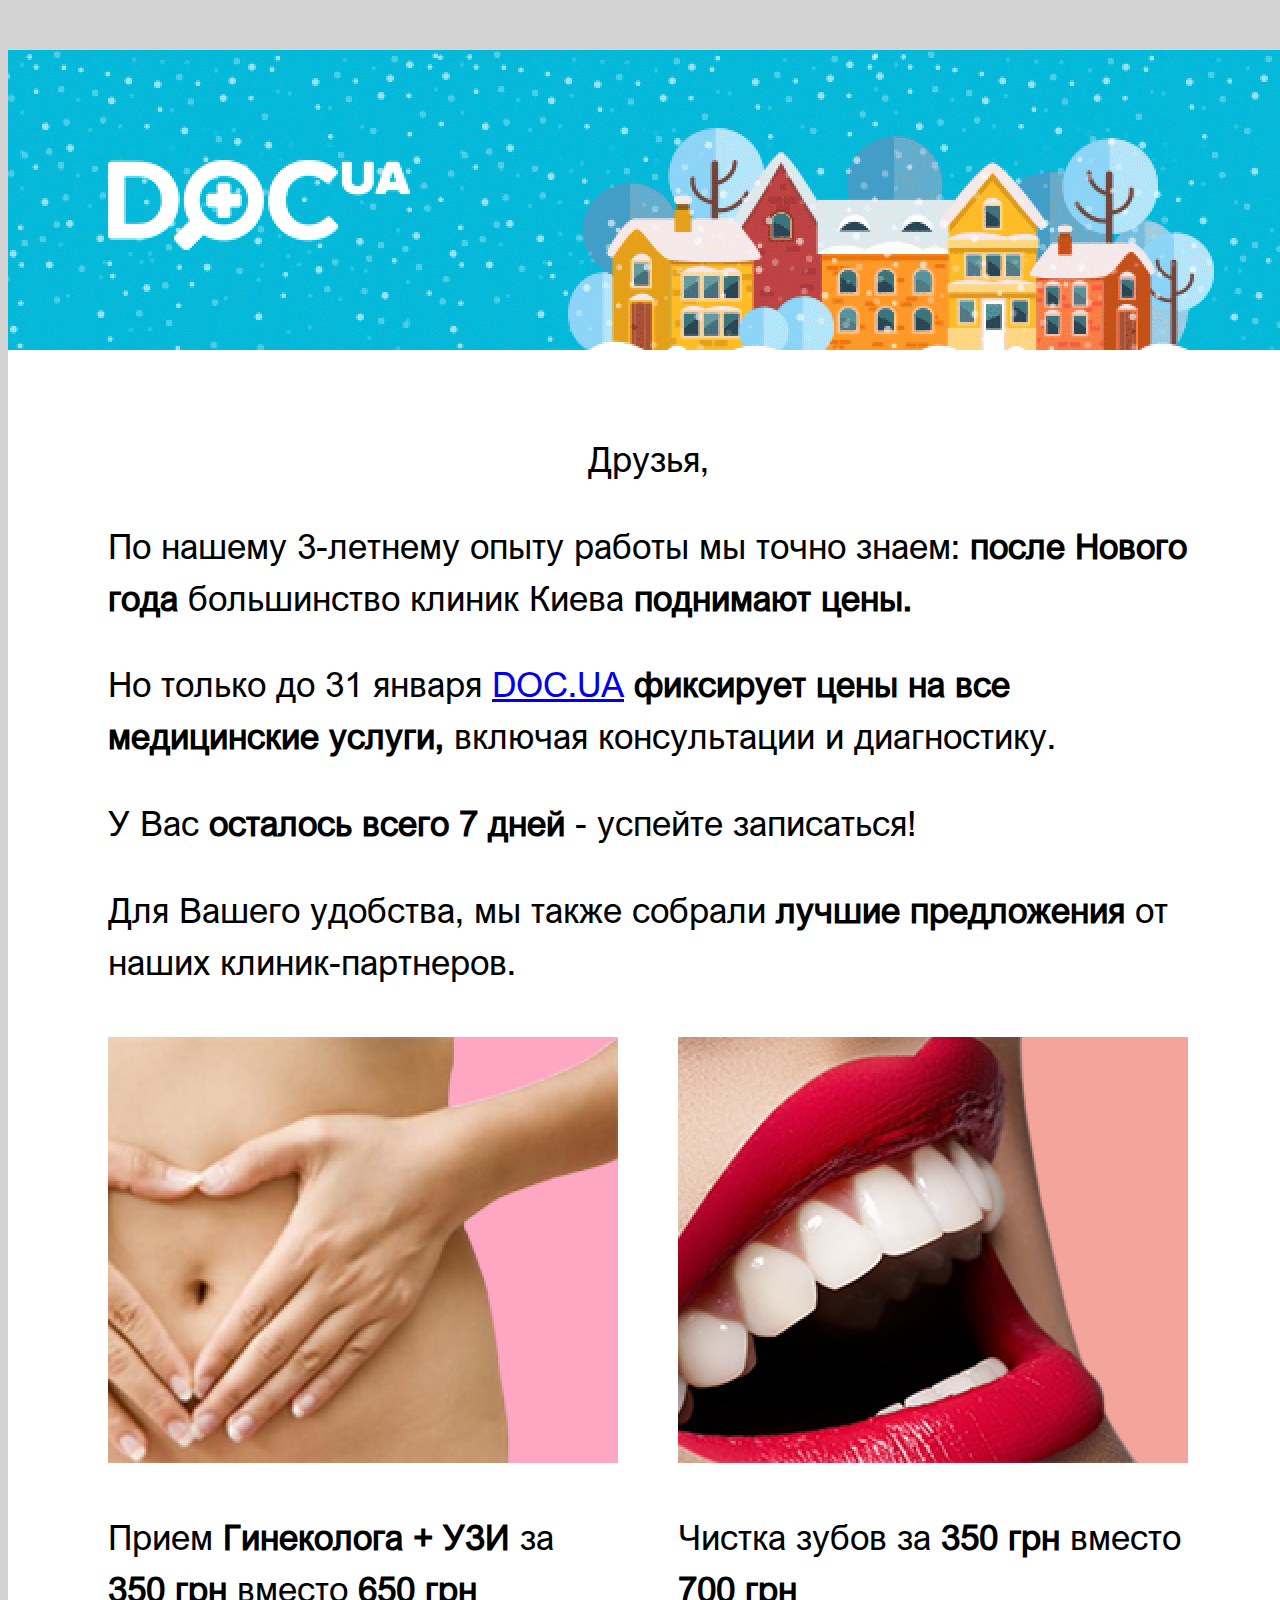
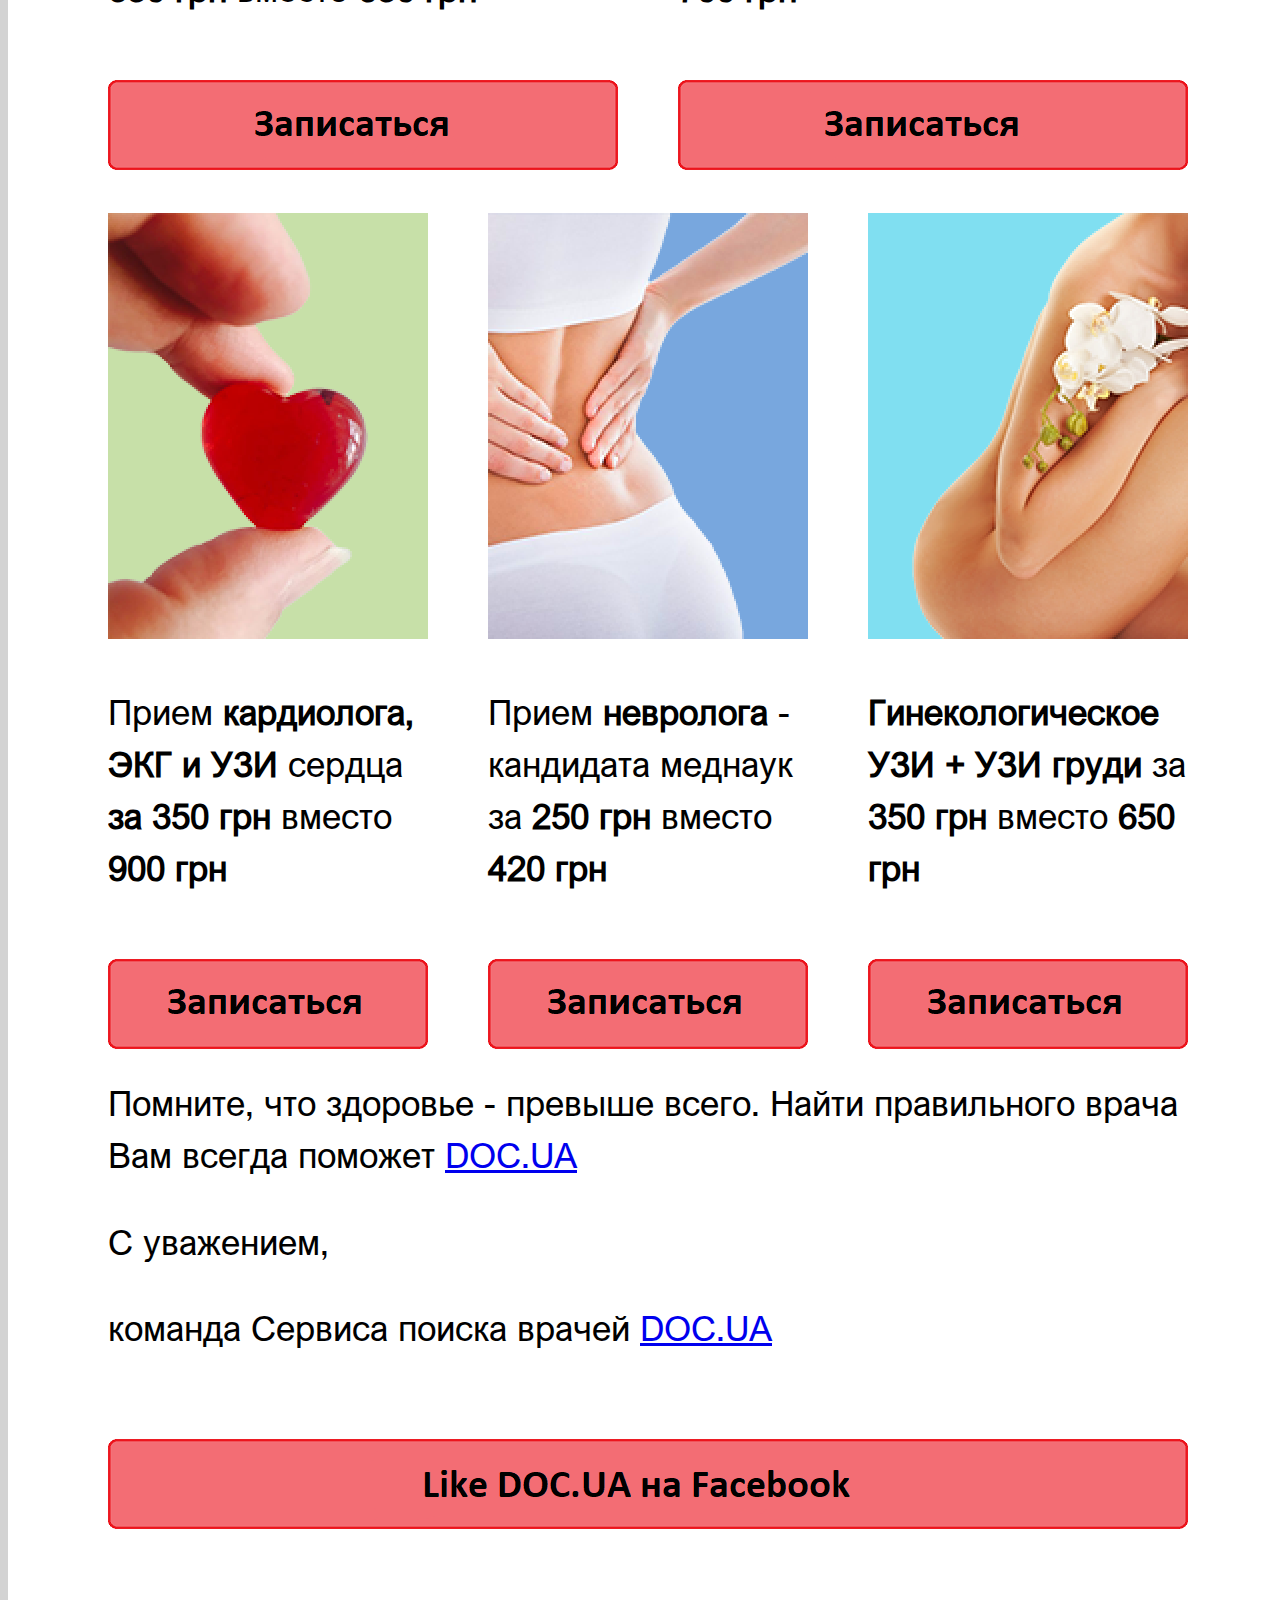
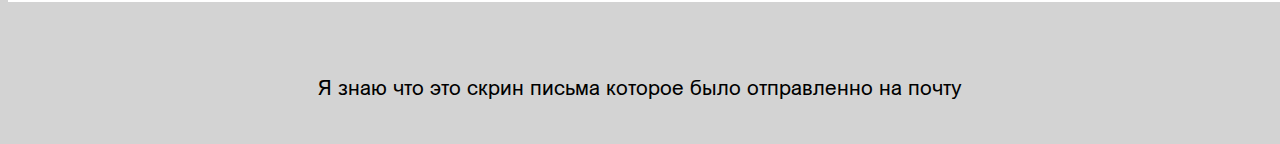
==== Zadanie_4/index.html @ 4b6181fd "added task 4" ====
<!DOCTYPE html>
<html>
	<head>
		<title>ZADANIE_2_tripl_column</title>
		<link rel="stylesheet" type="text/css" href ="css/style.css">
	</head>
	<body>
		<div class="parent">
			<img src="img/header_bg.gif">
			<div class="parent2">
				<div class="row1">
					<span>Друзья,</span>

					<p>По нашему 3-летнему опыту работы мы точно знаем: <strong> после Нового года</strong> большинство клиник Киева <strong>поднимают цены.</strong></p>

					<p>Но только до 31 января <a href="https://doc.ua/" target="_blank">DOC.UA</a> <strong>фиксирует цены на все медицинские услуги,</strong> включая консультации и диагностику.</p>

					<p>У Вас <strong>осталось всего 7 дней</strong> - успейте записаться!</p>

					<p>Для Вашего удобства, мы также собрали <strong>лучшие предложения</strong> от наших клиник-партнеров.</p>
				</div>
				<div>
					<div class="row2">
						<img src="img/i1.png">
						<p>Прием <strong>Гинеколога + УЗИ</strong> за <strong>350 грн</strong> вместо <strong>650 грн</strong></p>
					</div>
					<div class="row2" id="float_right">
						<img src="img/i2.png">
						<p>Чистка зубов за <strong>350 грн</strong> вместо <strong>700 грн</strong></p>				
					</div>
				</div>
				<div>
					<div class="row2">
						<img src="img/button.png">
					</div>
					<div class="row2" id="float_right">
						<img src="img/button.png">					
					</div>
				</div>
				<div>
					<div class="row3">
						<img src="img/i3.png">
						<p>Прием <strong>кардиолога, ЭКГ и УЗИ</strong> сердца <strong>за 350 грн</strong> вместо <strong>900 грн</strong></p>
					</div>
					<div class="row3" id="margin">
						<img src="img/i4.png">
						<p>Прием <strong>невролога</strong> - кандидата меднаук за <strong>250 грн</strong> вместо <strong>420 грн</strong></p>
					</div>
					<div class="row3" id="float_right">
						<img src="img/i5.png">
						<p><strong>Гинекологическое УЗИ + УЗИ груди</strong> за <strong>350 грн</strong> вместо <strong>650 грн</strong></p>
					</div>
				</div>
				<div>
					<div class="row3">
						<img src="img/button_small.png">
					</div>
					<div class="row3" id="margin">
						<img src="img/button_small.png">					
					</div>
					<div class="row3" id="float_right">
						<img src="img/button_small.png">					
					</div>
				</div>
				<div>
					<p>Помните, что здоровье - превыше всего. Найти правильного врача Вам всегда поможет <a href="https://doc.ua/" target="_blank">DOC.UA</a></p>
					<p>С уважением,</p>
					<p>команда Сервиса поиска врачей <a href="https://doc.ua/" target="_blank">DOC.UA</a></p>
				</div>
				<div>
					<img id="button_large_down" src="img/button_large.png">
				</div>
			</div>
		</div>
		<p id="footer_text">Я знаю что это скрин письма которое было отправленно на почту</p>
	</body>
</html>
---- Zadanie_4/css/style.css ----
@font-face {
    font-family: arial-nova;
    src: url(../font/ArialNova.ttf);
}

body {
	margin-top: 50px;
	background: #D3D3D3;
	text-align: center;
	font-family: arial-nova;
	font-size: 26pt;
	line-height: 1.5;
}

span {
	text-align: center;
}

p {
	text-align: left;
}
.parent {
	width: 1280px;
	min-height: 20px;
	background: white;
	margin: auto;
	overflow:hidden;
}

.parent2 {
	width: 1080px;
	min-height: 20px;
	overflow:auto;
	margin: auto;
	overflow:inherit;
}

.row1 {
	margin-top: 70px;
}

.row2 {
	width: 510px;
	margin: auto;
	float: left;
	margin-top: 15px;
	margin-bottom: 15px;
}
#float_right {
	float: right;
}

.row3 {
	width: 320px;
	margin: auto;
	float: left;
	margin-top: 15px;
	margin-bottom: 15px;
}

#margin {
	margin-left: 60px;
}

#button_large_down {
	margin-top: 50px;
	margin-bottom: 60px;
}

#footer_text {
	font-size: 16pt;
	text-align: center;
	margin-top: 70px;
	margin-bottom: 40px;
}
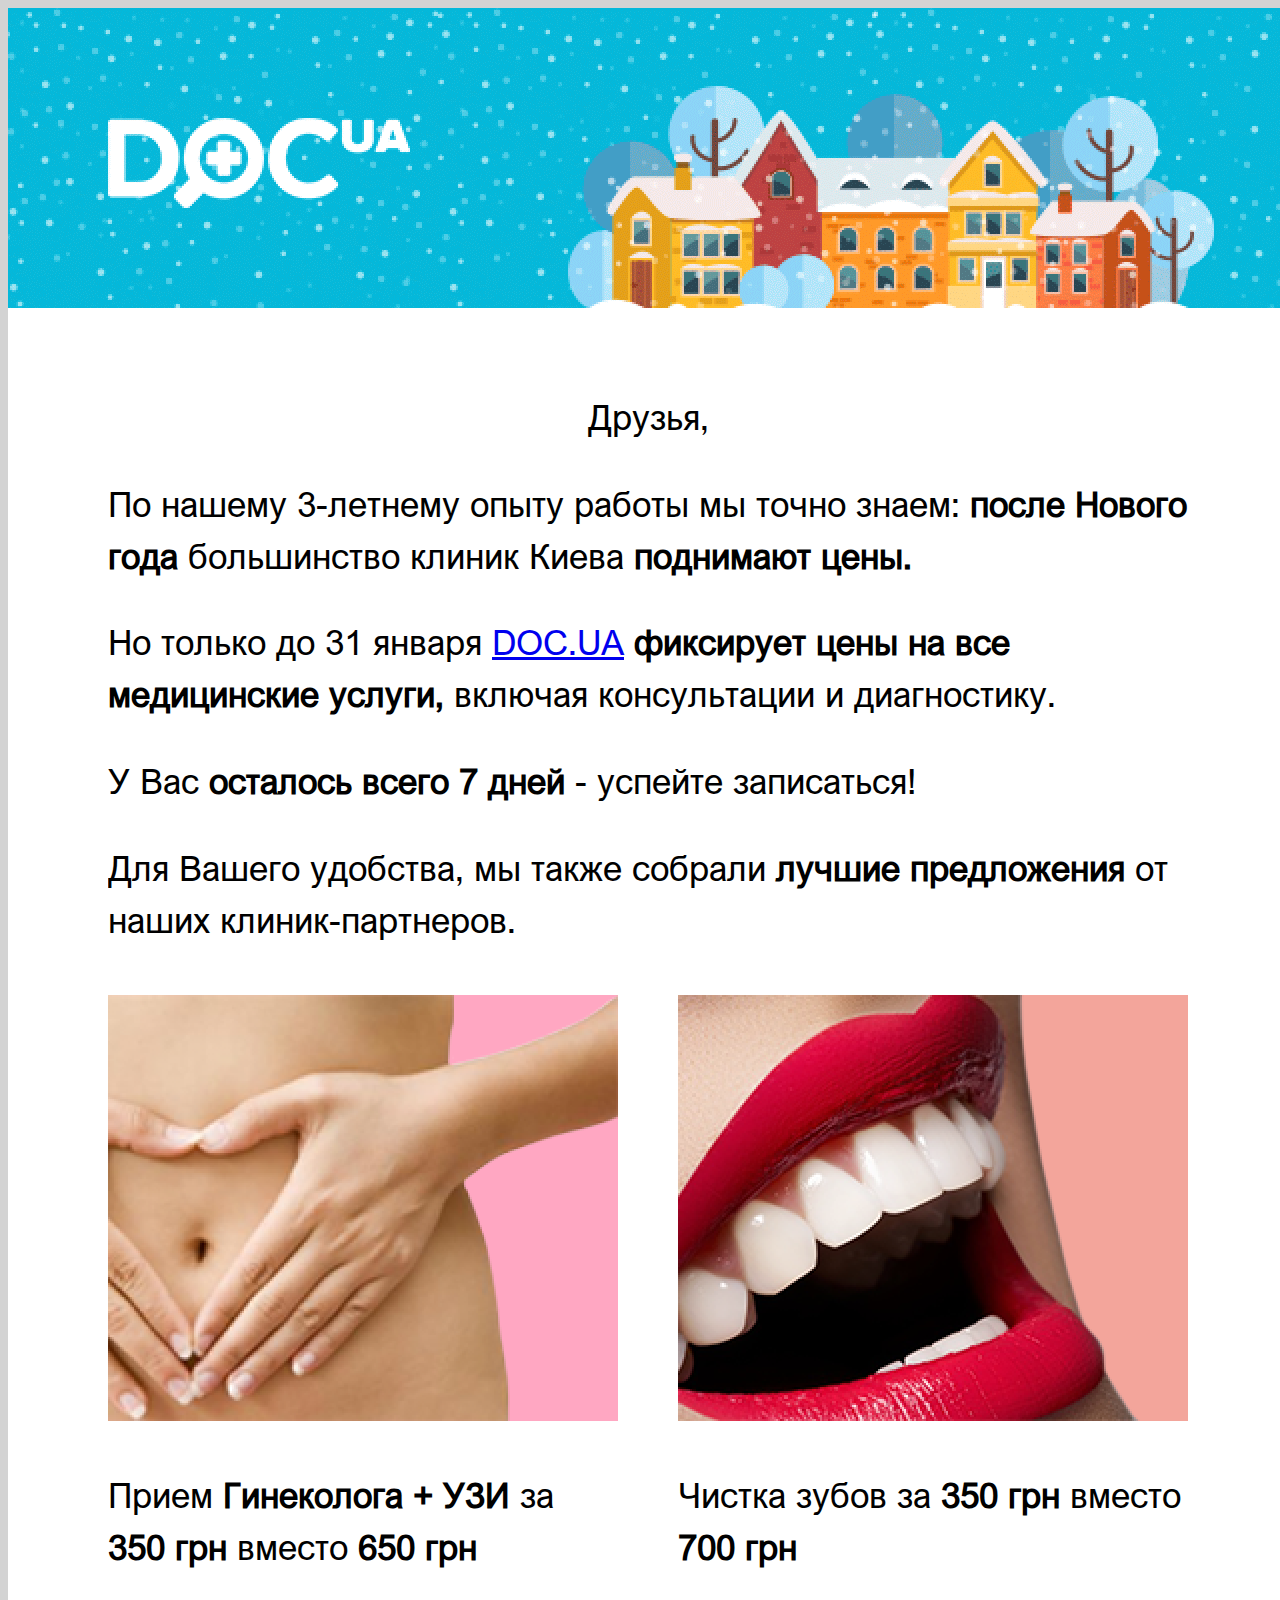
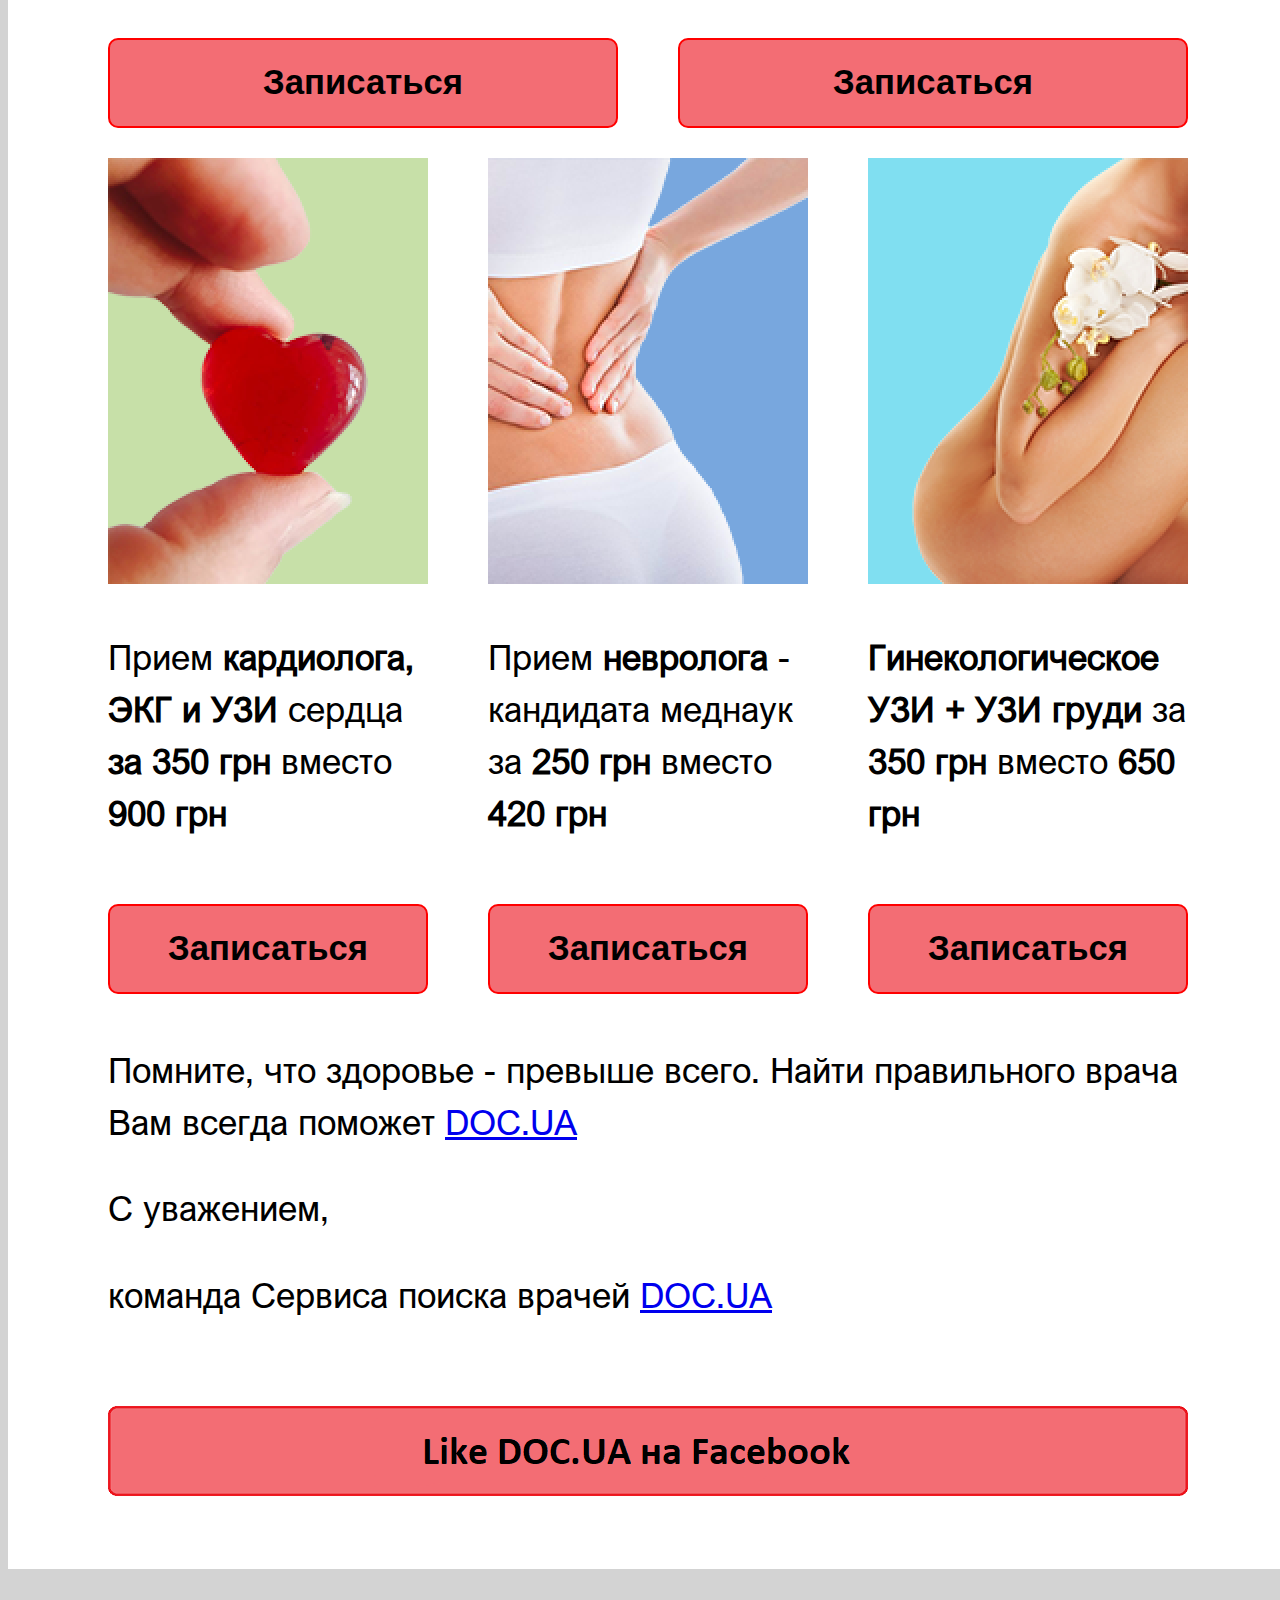
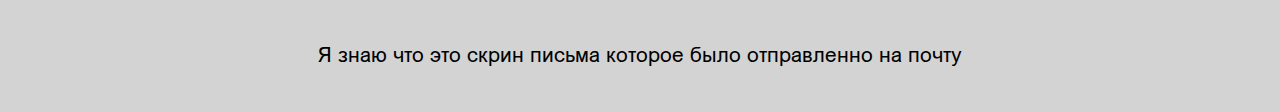
==== commit 94add1b7: "fixed bugs" ====
--- a/Zadanie_4/index.html
+++ b/Zadanie_4/index.html
@@ -1,7 +1,7 @@
 <!DOCTYPE html>
 <html>
 	<head>
-		<title>ZADANIE_2_tripl_column</title>
+		<title>ZADANIE_4_body</title>
 		<link rel="stylesheet" type="text/css" href ="css/style.css">
 	</head>
 	<body>
@@ -19,7 +19,7 @@
 
 					<p>Для Вашего удобства, мы также собрали <strong>лучшие предложения</strong> от наших клиник-партнеров.</p>
 				</div>
-				<div>
+				<div id="overflow">
 					<div class="row2">
 						<img src="img/i1.png">
 						<p>Прием <strong>Гинеколога + УЗИ</strong> за <strong>350 грн</strong> вместо <strong>650 грн</strong></p>
@@ -29,15 +29,15 @@
 						<p>Чистка зубов за <strong>350 грн</strong> вместо <strong>700 грн</strong></p>				
 					</div>
 				</div>
-				<div>
+				<div id="overflow">
 					<div class="row2">
-						<img src="img/button.png">
+						<a href="" target="_blank"><button>Записаться</button></a>
 					</div>
 					<div class="row2" id="float_right">
-						<img src="img/button.png">					
+						<a href="" target="_blank"><button>Записаться</button></a>					
 					</div>
 				</div>
-				<div>
+				<div id="overflow">
 					<div class="row3">
 						<img src="img/i3.png">
 						<p>Прием <strong>кардиолога, ЭКГ и УЗИ</strong> сердца <strong>за 350 грн</strong> вместо <strong>900 грн</strong></p>
@@ -51,15 +51,15 @@
 						<p><strong>Гинекологическое УЗИ + УЗИ груди</strong> за <strong>350 грн</strong> вместо <strong>650 грн</strong></p>
 					</div>
 				</div>
-				<div>
+				<div id="overflow">
 					<div class="row3">
-						<img src="img/button_small.png">
+						<a href="" target="_blank"><button>Записаться</button></a>
 					</div>
 					<div class="row3" id="margin">
-						<img src="img/button_small.png">					
+						<a href="" target="_blank"><button>Записаться</button></a>					
 					</div>
 					<div class="row3" id="float_right">
-						<img src="img/button_small.png">					
+						<a href="" target="_blank"><button>Записаться</button></a>					
 					</div>
 				</div>
 				<div>
--- a/Zadanie_4/css/style.css
+++ b/Zadanie_4/css/style.css
@@ -4,7 +4,6 @@
 }
 
 body {
-	margin-top: 50px;
 	background: #D3D3D3;
 	text-align: center;
 	font-family: arial-nova;
@@ -35,6 +34,10 @@
 	overflow:inherit;
 }
 
+#overflow {
+	overflow: hidden;
+}
+
 .row1 {
 	margin-top: 70px;
 }
@@ -46,6 +49,19 @@
 	margin-top: 15px;
 	margin-bottom: 15px;
 }
+
+
+button {
+	width: 100%;
+	height: 90px;
+	font-size: 26pt;
+	font-weight: bold;
+	border: 2px solid red;
+	background: #F36D74;
+	border-radius: 10px;
+	outline: none;
+}
+
 #float_right {
 	float: right;
 }
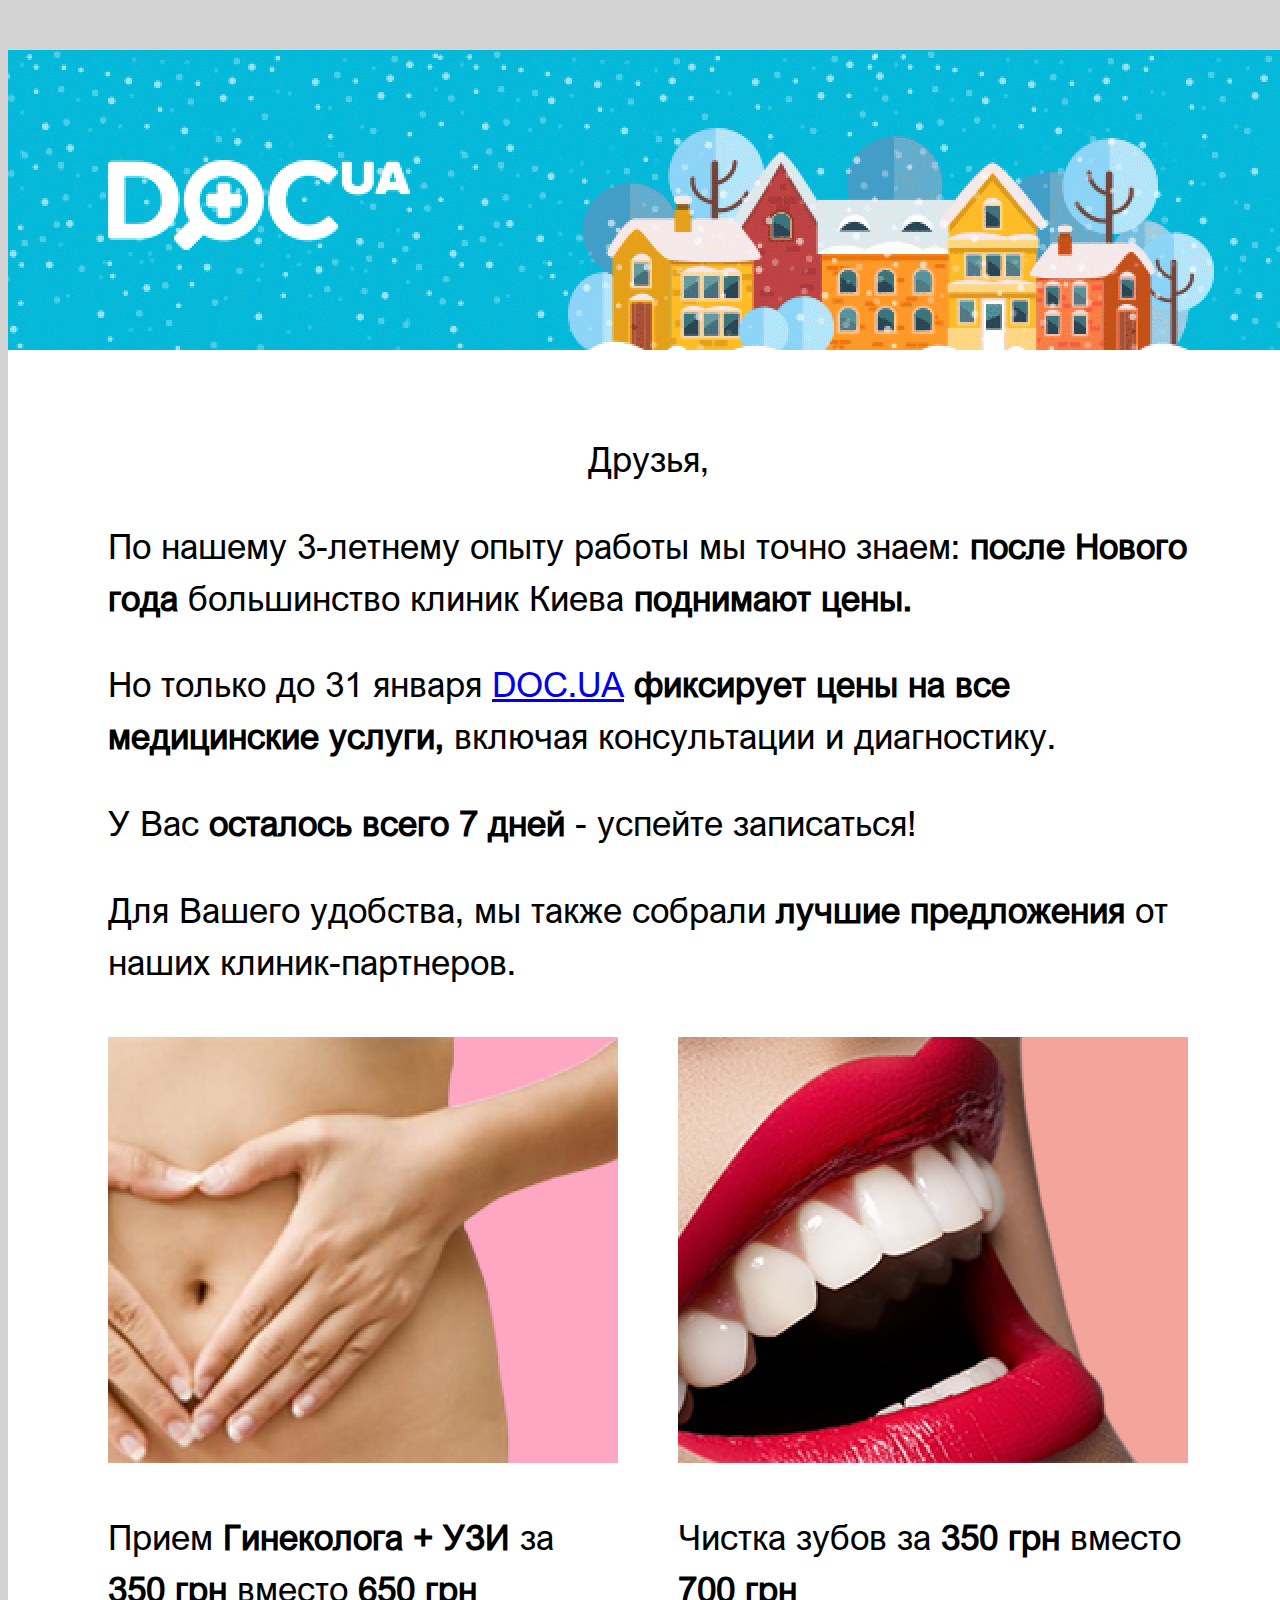
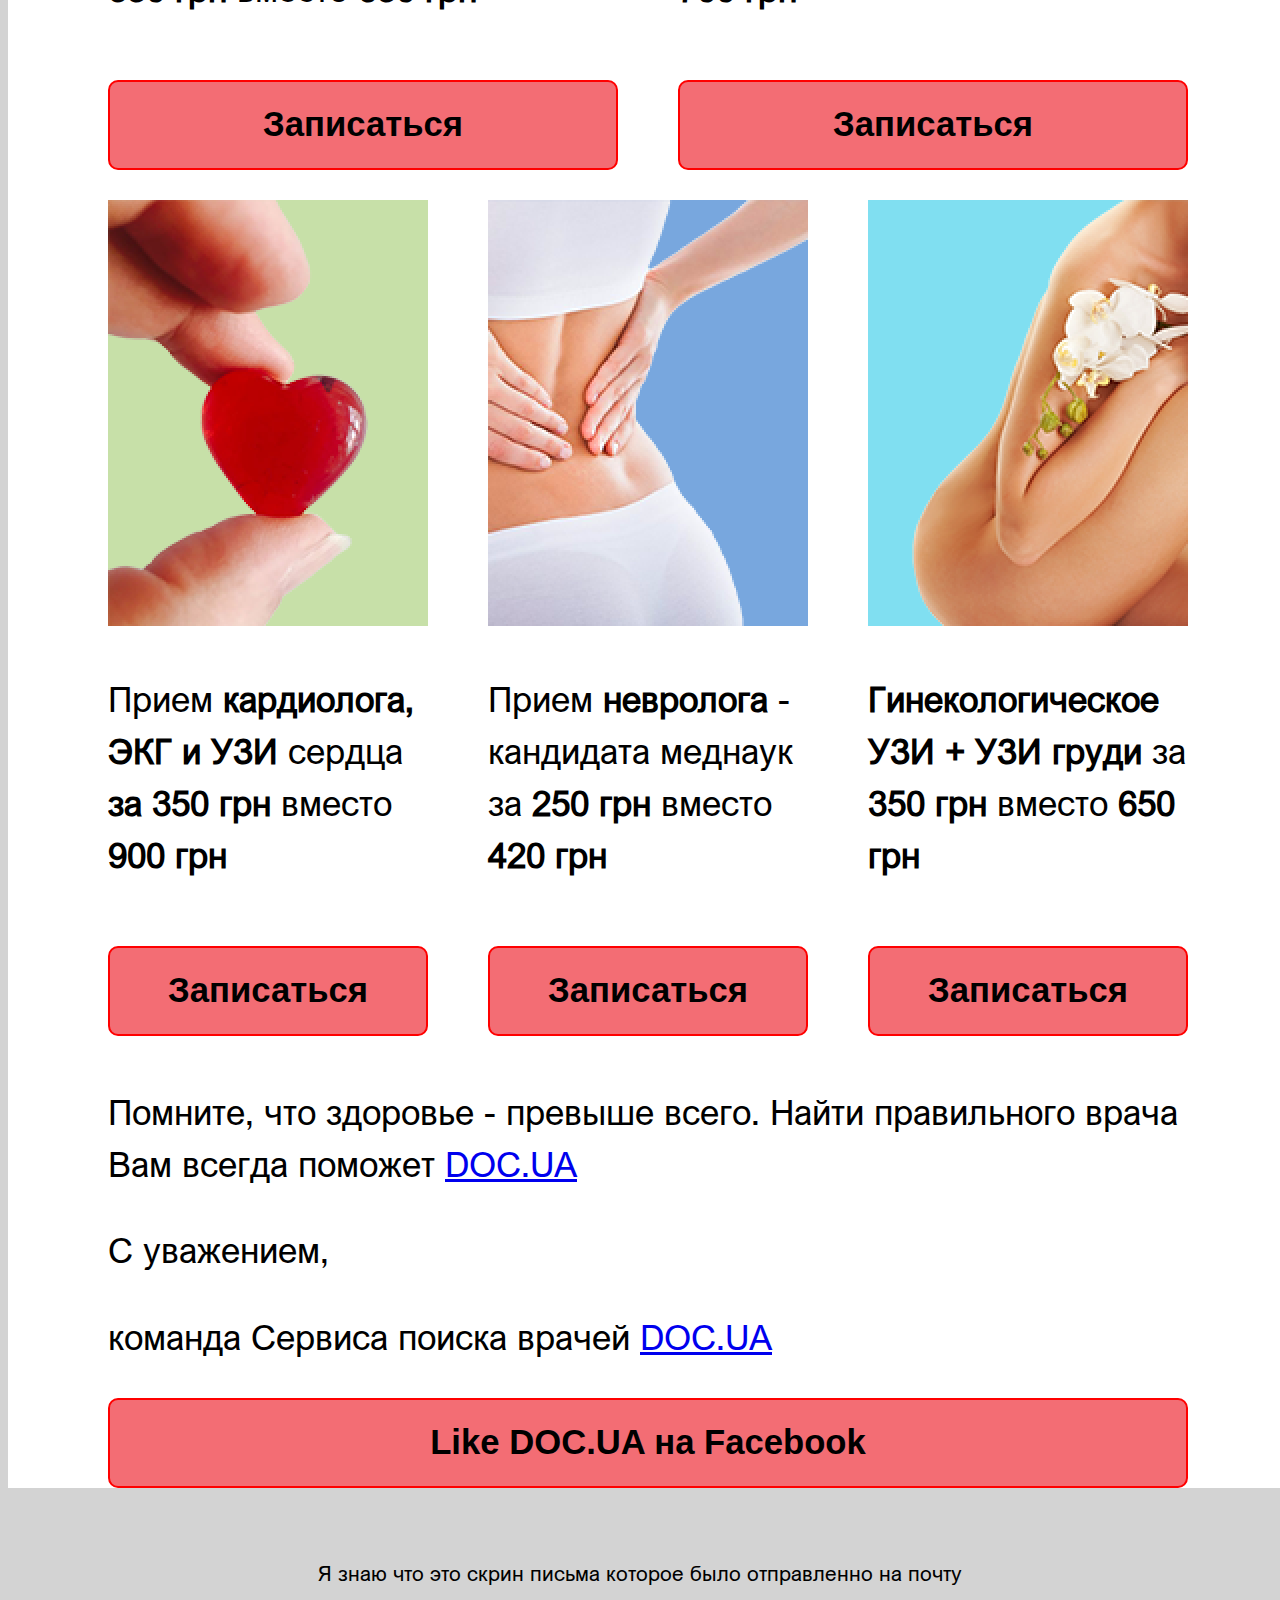
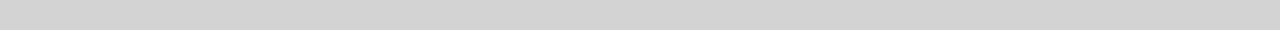
==== commit 8c125405: "fixed bugs" ====
--- a/Zadanie_4/index.html
+++ b/Zadanie_4/index.html
@@ -68,7 +68,7 @@
 					<p>команда Сервиса поиска врачей <a href="https://doc.ua/" target="_blank">DOC.UA</a></p>
 				</div>
 				<div>
-					<img id="button_large_down" src="img/button_large.png">
+					<a href="" target="_blank"><button>Like DOC.UA на Facebook</button></a>
 				</div>
 			</div>
 		</div>
--- a/Zadanie_4/css/style.css
+++ b/Zadanie_4/css/style.css
@@ -24,6 +24,7 @@
 	background: white;
 	margin: auto;
 	overflow:hidden;
+	margin-top: 50px;
 }
 
 .parent2 {
